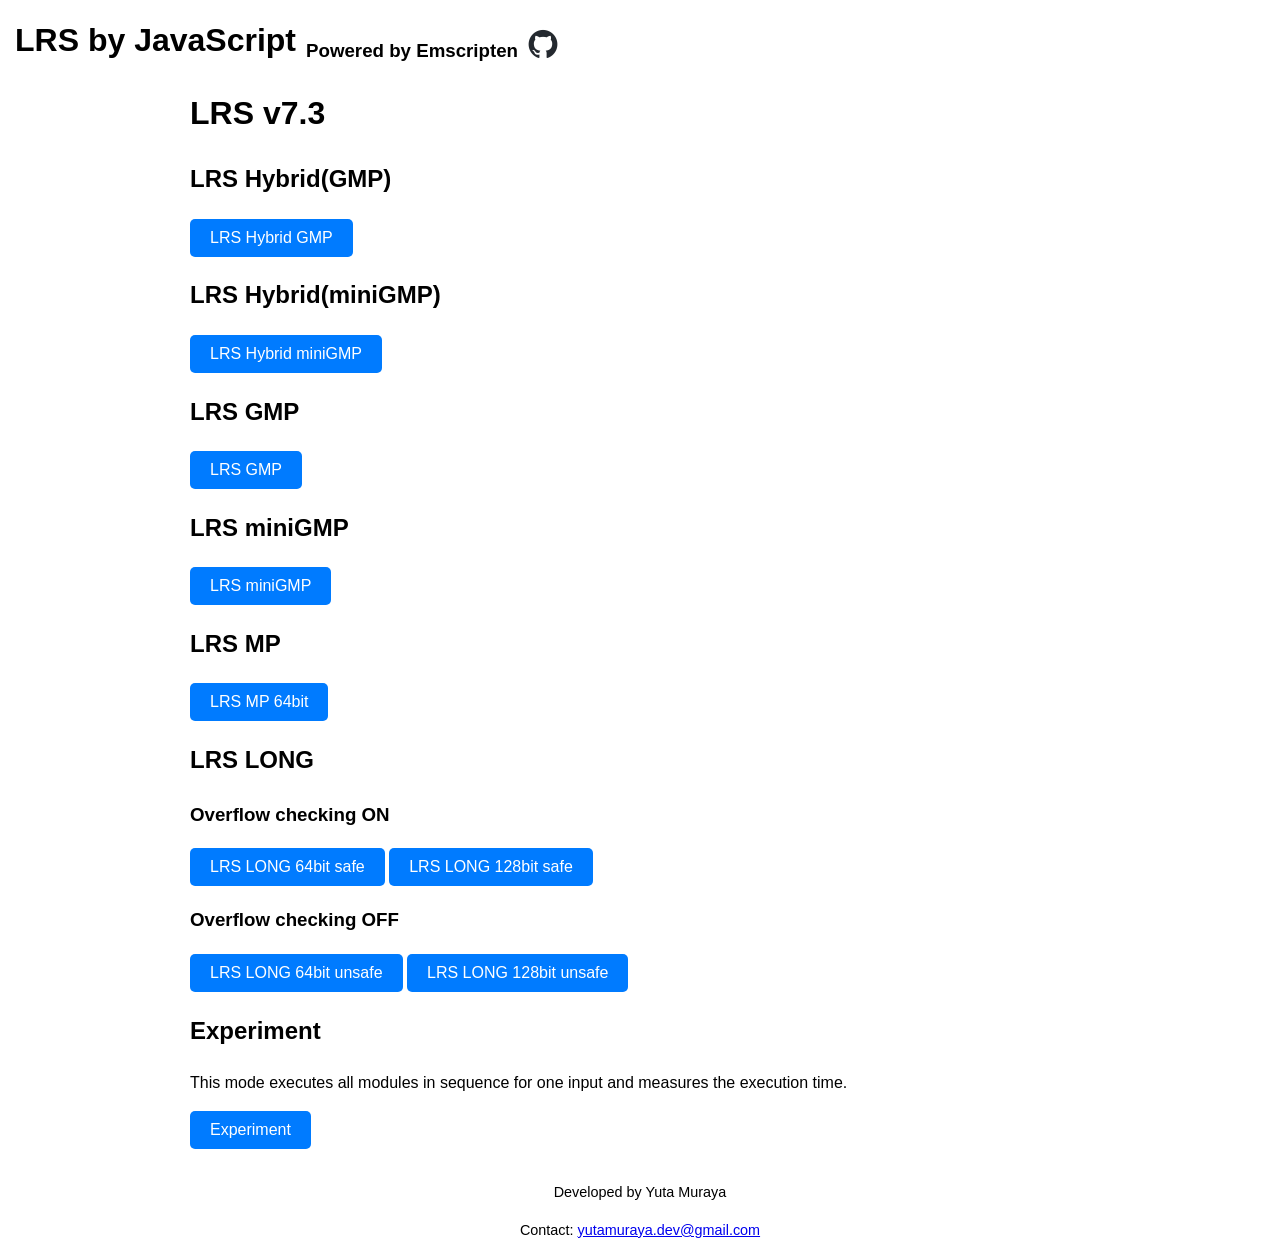
==== index.html @ e994cf15 "clone lrs-web-app develop branch" ====
<!DOCTYPE html>
<html lang="en">
<head>
    <meta charset="UTF-8">
    <meta name="viewport" content="width=device-width, initial-scale=1.0">
    <title>LRS by JavaScript</title>

    <link rel="stylesheet" href="css/style.css">

</head>
<body>
    <header class="header">
        <h1>LRS by JavaScript</h1>
        <h3 class="sub-title">Powered by Emscripten</h3>

        <div>
            <a href="https://github.com/ym28-it/lrs-web-app.git" target="_blank" rel="noopener" title="View on GitHub">
                <img src="images/github-mark/github-mark.png" alt="GitHub">

            </a>
        </div>
    </header>

    <main class="main">
        <h1>LRS v7.3</h1>
        <div>
            <h2>LRS Hybrid(GMP)</h2>
            <nav>
                <button class="nav-button" data-mode="hybrid-gmp" version="v7.3" onclick="navigateMode(this)">LRS Hybrid GMP</button>
            </nav>

            <h2>LRS Hybrid(miniGMP)</h2>
            <nav>
                <button class="nav-button" data-mode="hybrid-minigmp" version="v7.3" onclick="navigateMode(this)">LRS Hybrid miniGMP</button>
            </nav>

            <h2>LRS GMP</h2>
            <nav>
                <button class="nav-button" data-mode="gmp" version="v7.3" onclick="navigateMode(this)">LRS GMP</button>
            </nav>

            <h2>LRS miniGMP</h2>
            <nav>
                <button class="nav-button" data-mode="minigmp" version="v7.3" onclick="navigateMode(this)">LRS miniGMP</button>
            </nav>

            <h2>LRS MP</h2>
            <nav>
                <button class="nav-button" data-mode="mp64" version="v7.3" onclick="navigateMode(this)">LRS MP 64bit</button>
            </nav>

            <h2>LRS LONG</h2>

            <h3>Overflow checking ON</h3>
            <nav>
                <button class="nav-button" data-mode="long64safe" version="v7.3" onclick="navigateMode(this)">LRS LONG 64bit safe</button>
                <button class="nav-button" data-mode="long128safe" version="v7.3" onclick="navigateMode(this)">LRS LONG 128bit safe</button>
            </nav>

            <h3>Overflow checking OFF</h3>
            <nav>
                <button class="nav-button" data-mode="long64unsafe" version="v7.3" onclick="navigateMode(this)">LRS LONG 64bit unsafe</button>
                <button class="nav-button" data-mode="long128unsafe" version="v7.3" onclick="navigateMode(this)">LRS LONG 128bit unsafe</button>
            </nav>

            <div>
                <h2>Experiment</h2>
                <p>This mode executes all modules in sequence for one input and measures the execution time.</p>
                <nav>
                    <button id="experiment" class="nav-button" onclick="goExperiment(this)">Experiment</button>
                </nav>
            </div>
        </div>
        
        <!-- <a href="http://127.0.0.1:5500/lrs-common.html?mode=hybrid-gmp&version=v7.3&test=ex1.ine">test</a> -->
    </main>

    <footer class="footer">
        <p>Developed by Yuta Muraya</p>
        <p>Contact: <a href="mailto:yutamuraya.dev@gmail.com">yutamuraya.dev@gmail.com</a></p>
    </footer>

    <script src="./script.js"></script>

</body>
</html>
---- css/style.css ----
/* common.css */
body {
font-size: 16px;
font-family: Arial, sans-serif;
line-height: 1.6;
margin: 15px;
}

/* ヘッダー部分 */
.header {
display: flex;
align-items: flex-end;
gap: 10px;
margin-bottom: 20px;
}

.header h1,
.header h3 {
margin: 0;
}

.header img {
    width: 30px;
    height: 30px;
}

/* 固定ボタン */
.fixed-button {
position: absolute;
top: 10px;
right: 10px;
padding: 10px 20px;
font-size: 16px;
background-color: #007BFF;
color: white;
border: none;
border-radius: 5px;
cursor: pointer;
}
.fixed-button:hover {
background-color: #0056b3;
}

/* メインコンテンツ */
.main {
margin: 0 auto 10px;
max-width: 900px;
text-align: left;
}

/* 入力と出力を横並びにするラッパー */
.io-wrapper {
    display: flex;
    flex-direction: column;
    gap: 20px;
}

@media (min-width: 768px) {
    .io-wrapper {
        flex-direction: row;
        justify-content: space-between;
    }

    #input, #output {
        width: 48%;
    }

    #inputArea,
    #outputArea {
        height: 60vh;
        min-height: 200px;
    }

    #outputFileName {
        width: 130px;
    }

}

/* テキストエリア */
textarea {
width: 100%;
max-width: 800px;
height: 25vh;
min-height: 200px;
margin: 0 auto 10px;
display: block;
}

/* ボタン */
button {
position: relative;
padding: 10px 20px;
font-size: 16px;
cursor: pointer;
border: none;
background-color: #007BFF;
color: white;
border-radius: 5px;
}
button:hover {
background-color: #0056b3;
}

label {
    font-size: 1.2em;
    font-weight: bold;
}

/* tooltipのスタイル */
.tooltip {
position: absolute;
top: -40px;
left: 50%;
transform: translateX(-50%);
background-color: #333;
color: #fff;
font-size: 14px;
padding: 5px 10px;
border-radius: 5px;
white-space: nowrap;
opacity: 0;
visibility: hidden;
transition: opacity 0.2s, visibility 0.2s;
}
button:hover .tooltip {
opacity: 1;
visibility: visible;
}

/* レスポンシブ対応 */
@media (max-width: 400px) {
.fixed-button {
    position: static;
    margin-top: 10px;
    align-self: flex-start;
}
}

/* その他の基本スタイル */
pre {
background-color: #f4f4f4;
padding: 10px;
border: 1px solid #ddd;
}

/* ローディングスピナーの基本スタイル */
#loadingIndicator {
    position: fixed;
    top: 50%;
    left: 50%;
    transform: translate(-50%, -50%);
    z-index: 9999;
    width: 50px;
    height: 50px;
    border: 6px solid #f3f3f3;
    border-top: 6px solid #007BFF;
    border-radius: 50%;
    animation: spin 1s linear infinite;
    display: none; /* 初期状態は非表示 */
}

  /* 回転アニメーション */
@keyframes spin {
0% { transform: translate(-50%, -50%) rotate(0deg); }
100% { transform: translate(-50%, -50%) rotate(360deg); }
}

footer {
    text-align: center;
    margin-top: 2rem;
    font-size: 0.9em;
}
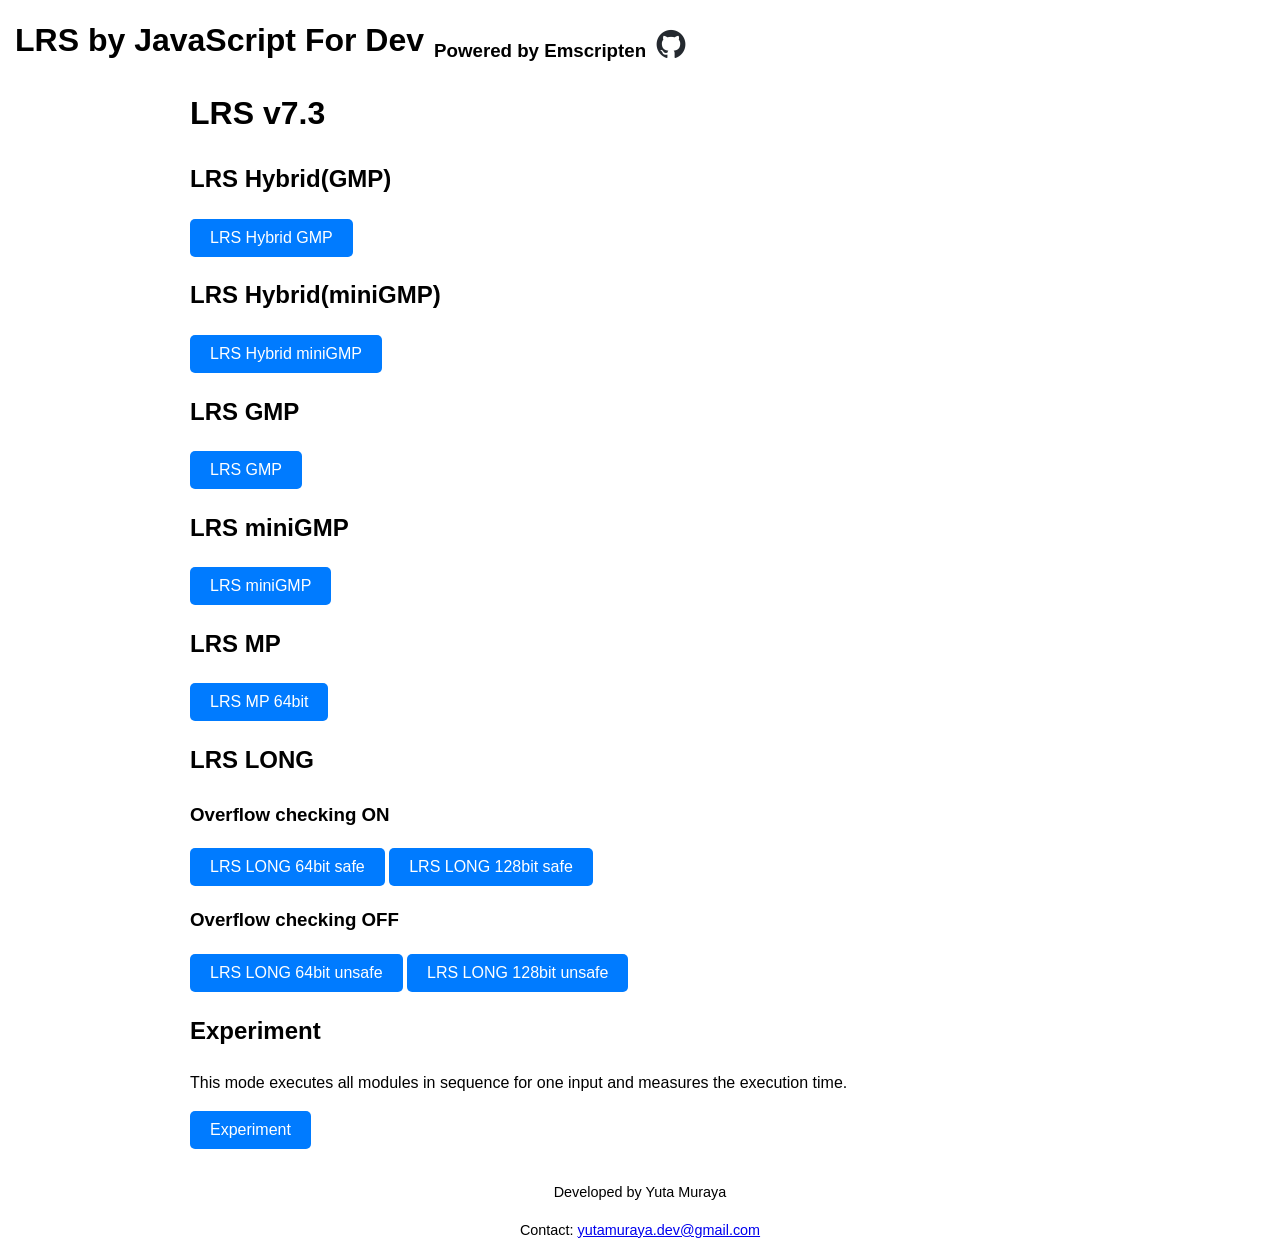
==== commit d53af723: "change title  for dev" ====
--- a/index.html
+++ b/index.html
@@ -3,14 +3,14 @@
 <head>
     <meta charset="UTF-8">
     <meta name="viewport" content="width=device-width, initial-scale=1.0">
-    <title>LRS by JavaScript</title>
+    <title>LRS by JavaScript For Dev</title>
 
     <link rel="stylesheet" href="css/style.css">
 
 </head>
 <body>
     <header class="header">
-        <h1>LRS by JavaScript</h1>
+        <h1>LRS by JavaScript For Dev</h1>
         <h3 class="sub-title">Powered by Emscripten</h3>
 
         <div>
@@ -26,7 +26,7 @@
         <div>
             <h2>LRS Hybrid(GMP)</h2>
             <nav>
-                <button class="nav-button" data-mode="hybrid-gmp" version="v7.3" onclick="navigateMode(this)">LRS Hybrid GMP</button>
+                <button class="nav-button" data-mode="hybrid-gmp" version="v7.3-O0" onclick="navigateMode(this)">LRS Hybrid GMP</button>
             </nav>
 
             <h2>LRS Hybrid(miniGMP)</h2>
